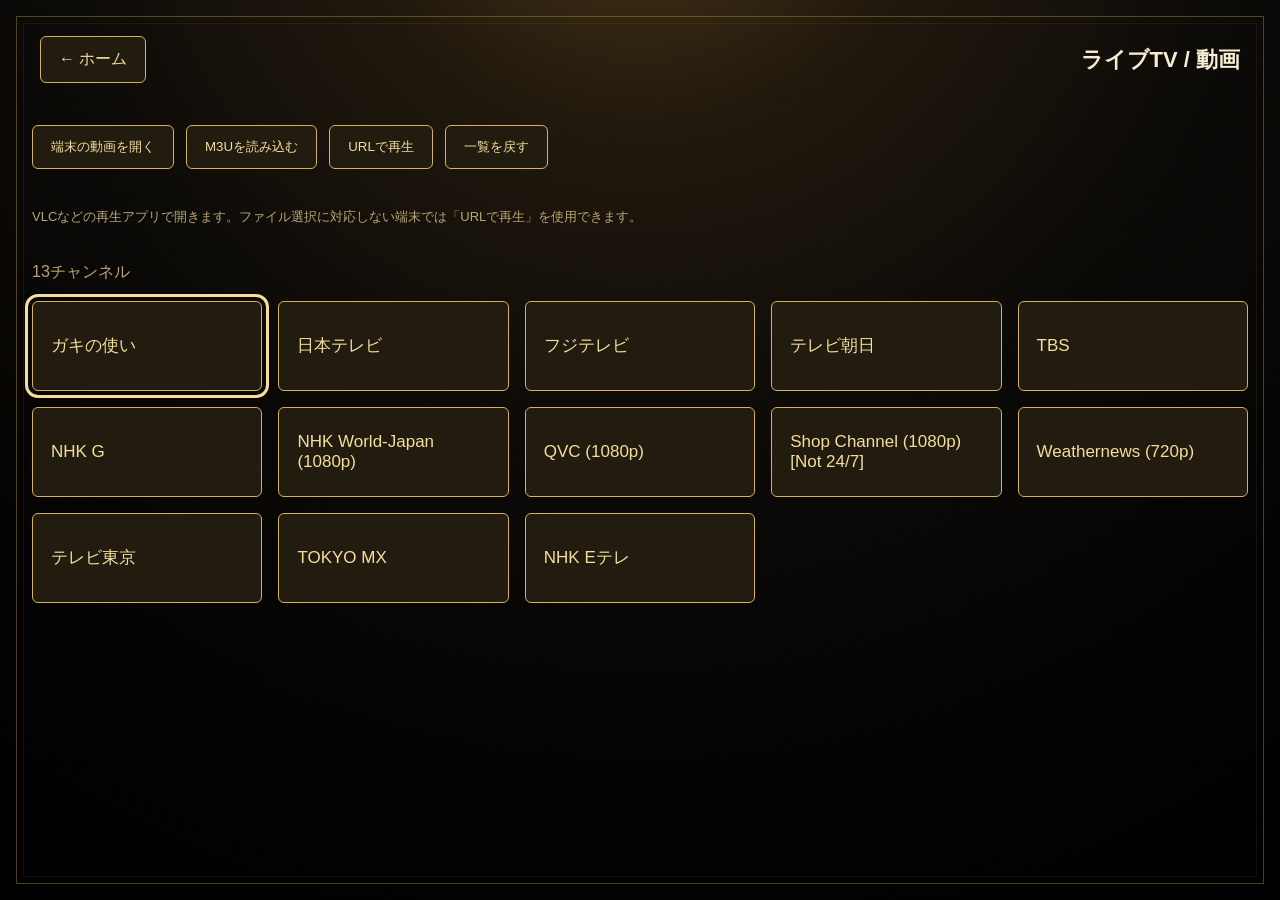
==== app/src/main/assets/library.html @ 35994e3a "Initial PRIVATE SUITE BRAVIA project" ====
<!doctype html><html lang="ja"><head><meta charset="utf-8"><meta name="viewport" content="width=device-width,initial-scale=1"><title>ライブTV / 動画</title><link rel="stylesheet" href="css/style.css"><link rel="stylesheet" href="css/android.css"><style>main{padding:20px 32px}.toolbar{display:flex;flex-wrap:wrap;gap:12px;margin-bottom:24px}button,.back{padding:12px 18px;color:#f3df9b;background:#211b10;border:1px solid #d6b15a;border-radius:6px;text-decoration:none}.channels{display:grid;grid-template-columns:repeat(auto-fit,minmax(190px,1fr));gap:16px}.channel{min-height:90px;text-align:left;font-size:17px}h1{font-size:22px}p{color:#b9a575;line-height:1.7}header{align-items:center}.note{font-size:13px}</style></head><body><header><a class="back" href="index.html">← ホーム</a><h1>ライブTV / 動画</h1></header><main><div class="toolbar"><button onclick="tvAction('pickVideo')">端末の動画を開く</button><button onclick="tvAction('pickPlaylist')">M3Uを読み込む</button><button onclick="tvAction('enterUrl')">URLで再生</button><button onclick="if(confirm('元のチャンネル一覧に戻しますか？'))tvAction('resetChannels')">一覧を戻す</button></div><p class="note">VLCなどの再生アプリで開きます。ファイル選択に対応しない端末では「URLで再生」を使用できます。</p><p id="count"></p><div id="channels" class="channels"></div></main><script src="data/library_data.js"></script><script>
(function(){
  var list=window.TV_CHANNELS||[];
  try { if(window.Android&&typeof Android.channels==='function') {var saved=Android.channels();if(saved){var parsed=JSON.parse(saved);if(Array.isArray(parsed))list=parsed;}} } catch(e){console.log(e);}
  var box=document.getElementById('channels');
  document.getElementById('count').textContent=list.length+'チャンネル';
  if(!list.length){document.getElementById('count').textContent='チャンネルが見つかりません。M3Uファイルを読み込んでください。';}
  list.forEach(function(c){var b=document.createElement('button');b.className='channel';b.textContent=c.name||'名称なし';b.onclick=function(){if(window.Android&&Android.playMedia){Android.playMedia(c.source);}else{alert('この画面での再生には専用Android APKが必要です。');}};box.appendChild(b);});
  window.tvAction=function(name){if(window.Android&&typeof Android[name]==='function'){Android[name]();}else{alert('この機能を使うにはPRIVATE SUITEのAndroid APKが必要です。');}};
  var buttons=Array.prototype.slice.call(document.querySelectorAll('a,button'));
  var firstChannel=box.querySelector('button');
  if(firstChannel){firstChannel.setAttribute('tabindex','0');setTimeout(function(){firstChannel.focus();},150);}
  document.addEventListener('keydown',function(e){var idx=buttons.indexOf(document.activeElement);if(e.key==='ArrowRight'||e.key==='ArrowDown'){e.preventDefault();buttons[Math.min(idx+1,buttons.length-1)].focus();}else if(e.key==='ArrowLeft'||e.key==='ArrowUp'){e.preventDefault();buttons[Math.max(idx-1,0)].focus();}else if(e.key==='Escape'||e.key==='Backspace'){window.location.href='index.html';}});
})();
</script><script src="js/android.js"></script></body></html>
---- app/src/main/assets/css/style.css ----
:root{
      --gold:#d6b15a;
      --gold2:#f3df9b;
      --gold-dark:#806322;
      --black:#050505;
      --panel:#11100e;
      --muted:#9e8956;
      --white:#f6edd2;
    }

    *{ box-sizing:border-box; }

    html,body{
      margin:0;
      width:100%;
      height:100%;
      overflow:hidden;
      background:#000;
    }

    body{
      font-family:"Yu Gothic UI","Meiryo",sans-serif;
      color:var(--white);
      background:
        radial-gradient(circle at 50% -20%, #443417 0%, #17120b 30%, #070707 58%, #000 100%);
    }

    body::before{
      content:"";
      position:fixed;
      inset:16px;
      border:1px solid rgba(214,177,90,.35);
      pointer-events:none;
      z-index:20;
    }

    body::after{
      content:"";
      position:fixed;
      inset:23px;
      border:1px solid rgba(214,177,90,.08);
      pointer-events:none;
      z-index:20;
    }

    .ambient{
      position:fixed;
      inset:0;
      pointer-events:none;
      background:
        radial-gradient(circle at 18% 25%, rgba(214,177,90,.07), transparent 28%),
        radial-gradient(circle at 80% 70%, rgba(214,177,90,.04), transparent 30%);
    }

    header{
      height:125px;
      padding:34px 62px 0;
      display:flex;
      justify-content:space-between;
      align-items:flex-start;
      position:relative;
      z-index:2;
    }

    .brand-wrap{
      display:flex;
      flex-direction:column;
      gap:4px;
    }

    .brand{
      font-family:Georgia,"Times New Roman",serif;
      font-size:32px;
      letter-spacing:8px;
      color:var(--gold2);
      text-shadow:0 0 18px rgba(214,177,90,.2);
    }

    .brand-sub{
      font-family:Georgia,"Times New Roman",serif;
      font-size:10px;
      letter-spacing:4px;
      color:#8c743d;
    }

    .top-right{
      display:flex;
      align-items:center;
      gap:22px;
    }

    #clock{
      min-width:90px;
      text-align:right;
      font-family:Georgia,"Times New Roman",serif;
      font-size:25px;
      letter-spacing:2px;
      color:var(--gold2);
    }

    #fullscreenBtn{
      border:1px solid rgba(214,177,90,.55);
      color:var(--gold2);
      background:linear-gradient(180deg,#19150d,#090807);
      padding:10px 18px;
      border-radius:3px;
      cursor:pointer;
      letter-spacing:2px;
    }

    #fullscreenBtn:hover,
    #fullscreenBtn:focus{
      outline:none;
      border-color:var(--gold2);
      box-shadow:0 0 14px rgba(214,177,90,.18);
    }

    main{
      height:calc(100vh - 125px);
      display:flex;
      flex-direction:column;
      position:relative;
      z-index:2;
    }

    .hero{
      text-align:center;
      padding:12px 30px 20px;
      min-height:190px;
    }

    .eyebrow{
      font-family:Georgia,"Times New Roman",serif;
      color:#8e773f;
      letter-spacing:7px;
      font-size:11px;
      margin-bottom:12px;
    }

    #serviceName{
      margin:0;
      font-family:Georgia,"Times New Roman",serif;
      font-size:48px;
      font-weight:400;
      letter-spacing:7px;
      color:var(--gold2);
      text-shadow:0 0 20px rgba(214,177,90,.16);
    }

    #serviceDesc{
      margin:12px 0 0;
      color:#b9a575;
      letter-spacing:3px;
      font-size:14px;
    }

    .ornament{
      width:420px;
      max-width:70vw;
      height:1px;
      margin:22px auto 0;
      background:linear-gradient(90deg,transparent,var(--gold-dark),var(--gold2),var(--gold-dark),transparent);
    }

    .rail-wrap{
      flex:1;
      display:flex;
      align-items:center;
      padding:0 55px;
    }

    .rail{
      width:100%;
      display:grid;
      grid-template-columns:repeat(5,minmax(140px,1fr));
      gap:18px;
    }

    .app-card{
      position:relative;
      min-height:205px;
      display:flex;
      flex-direction:column;
      align-items:center;
      justify-content:center;
      gap:12px;
      text-decoration:none;
      color:var(--gold2);
      border:1px solid #5d481d;
      border-radius:7px;
      background:
        linear-gradient(145deg,rgba(45,38,24,.83),rgba(11,10,9,.97));
      box-shadow:
        inset 0 0 25px rgba(255,220,140,.02),
        0 12px 28px rgba(0,0,0,.55);
      transition:.18s ease;
      overflow:hidden;
    }

    .app-card::before{
      content:"";
      position:absolute;
      top:0;
      left:22%;
      right:22%;
      height:1px;
      background:linear-gradient(90deg,transparent,var(--gold2),transparent);
    }

    .app-card::after{
      content:"";
      position:absolute;
      inset:7px;
      border:1px solid rgba(214,177,90,.05);
      pointer-events:none;
    }

    .app-card:hover,
    .app-card:focus,
    .app-card.active{
      outline:none;
      transform:translateY(-7px) scale(1.025);
      border-color:var(--gold2);
      background:
        linear-gradient(145deg,rgba(76,61,31,.95),rgba(15,13,10,.99));
      box-shadow:
        0 0 0 1px rgba(243,223,155,.18),
        0 0 24px rgba(214,177,90,.22),
        0 18px 42px rgba(0,0,0,.72);
    }

    .icon{
      font-size:39px;
      line-height:1;
      color:var(--gold);
      text-shadow:0 0 10px rgba(214,177,90,.15);
    }

    .logo{
      font-family:Georgia,"Times New Roman",serif;
      font-size:20px;
      letter-spacing:2px;
      color:var(--gold2);
      text-align:center;
    }

    .small-label{
      color:#8c7642;
      font-size:9px;
      letter-spacing:3px;
    }

    .local-badge{
      position:absolute;
      right:10px;
      bottom:9px;
      font-size:8px;
      letter-spacing:1px;
      border:1px solid rgba(214,177,90,.4);
      color:#bda367;
      padding:4px 6px;
      border-radius:2px;
    }

    .r18{
      border-color:#6c5424;
    }

    .r18 .icon{
      font-size:27px;
      border:1px solid #9e7c35;
      padding:8px 10px;
      border-radius:3px;
    }

    .hint{
      padding:22px 0 31px;
      text-align:center;
      color:#6f6039;
      font-size:11px;
      letter-spacing:3px;
    }

    @media (max-width:1100px){
      .rail{
        grid-template-columns:repeat(3,1fr);
      }
      .app-card{
        min-height:145px;
      }
      #serviceName{
        font-size:38px;
      }
    }

/* =========================================================
   LIBRARY PAGE
   Live TV / Local Video
   ========================================================= */

.library-page{
  min-height:100vh;
  height:auto;
  overflow-y:auto;
  overflow-x:hidden;
  background:
    radial-gradient(circle at 50% -15%, #443417 0%, #17120b 28%, #070707 58%, #000 100%);
}

.library-page .bg{
  position:fixed;
  inset:0;
  pointer-events:none;
  z-index:0;
  background:
    radial-gradient(circle at 15% 30%, rgba(214,177,90,.06), transparent 28%),
    radial-gradient(circle at 85% 65%, rgba(214,177,90,.04), transparent 30%);
}

.library-page header{
  position:relative;
  height:132px;
  padding:34px 62px 0;
  display:grid;
  grid-template-columns:1fr auto 1fr;
  align-items:start;
  z-index:2;
}

.library-page .back{
  justify-self:start;
  display:inline-flex;
  align-items:center;
  min-height:40px;
  padding:0 17px;
  text-decoration:none;
  color:#bda367;
  border:1px solid rgba(214,177,90,.35);
  border-radius:3px;
  background:linear-gradient(180deg,rgba(25,21,13,.88),rgba(9,8,7,.92));
  font-size:12px;
  letter-spacing:2px;
  transition:.18s ease;
}

.library-page .back:hover,
.library-page .back:focus{
  outline:none;
  color:var(--gold2);
  border-color:var(--gold2);
  box-shadow:0 0 16px rgba(214,177,90,.18);
  transform:translateY(-1px);
}

.library-page .title-wrap{
  justify-self:center;
  text-align:center;
}

.library-page .title-wrap .eyebrow{
  margin-bottom:7px;
}

.library-page .title-wrap h1{
  margin:0;
  font-family:Georgia,"Times New Roman",serif;
  font-size:31px;
  font-weight:400;
  letter-spacing:5px;
  color:var(--gold2);
  text-shadow:0 0 18px rgba(214,177,90,.16);
}

.library-page #clock{
  justify-self:end;
}

.library-page main{
  position:relative;
  z-index:2;
  display:block;
  height:auto;
  min-height:calc(100vh - 132px);
  width:min(1380px, calc(100% - 90px));
  margin:0 auto;
  padding:10px 0 58px;
}

/* Featured selection panel */

.library-page .featured{
  position:relative;
  overflow:hidden;
  min-height:235px;
  display:flex;
  align-items:center;
  padding:42px 48px;
  border:1px solid #5d481d;
  border-radius:8px;
  background:
    radial-gradient(circle at 82% 15%, rgba(214,177,90,.11), transparent 28%),
    linear-gradient(135deg,rgba(48,40,24,.9),rgba(11,10,9,.98) 62%);
  box-shadow:
    inset 0 0 35px rgba(255,220,140,.025),
    0 16px 40px rgba(0,0,0,.48);
}

.library-page .featured::before{
  content:"";
  position:absolute;
  left:48px;
  right:48px;
  top:0;
  height:1px;
  background:linear-gradient(90deg,transparent,var(--gold2),transparent);
}

.library-page .featured::after{
  content:"PRIVATE MEDIA";
  position:absolute;
  right:42px;
  bottom:25px;
  font-family:Georgia,"Times New Roman",serif;
  font-size:12px;
  letter-spacing:7px;
  color:rgba(214,177,90,.13);
}

.library-page .featured-copy{
  position:relative;
  z-index:1;
  max-width:820px;
}

.library-page .label{
  display:inline-block;
  margin-bottom:13px;
  color:#9e854b;
  font-size:10px;
  letter-spacing:4px;
}

.library-page #selectedTitle{
  margin:0;
  font-family:Georgia,"Times New Roman",serif;
  font-size:38px;
  font-weight:400;
  letter-spacing:3px;
  color:var(--gold2);
}

.library-page #selectedMeta{
  margin:12px 0 25px;
  color:#a99565;
  font-size:13px;
  letter-spacing:2px;
}

.library-page .play-selected{
  display:inline-flex;
  align-items:center;
  min-height:43px;
  padding:0 21px;
  text-decoration:none;
  color:#171109;
  background:linear-gradient(135deg,var(--gold2),var(--gold));
  border:1px solid #f1d98a;
  border-radius:3px;
  font-weight:700;
  font-size:12px;
  letter-spacing:2px;
  box-shadow:0 5px 18px rgba(0,0,0,.28);
  transition:.18s ease;
}

.library-page .play-selected:hover,
.library-page .play-selected:focus{
  outline:none;
  transform:translateY(-2px);
  box-shadow:
    0 0 20px rgba(214,177,90,.25),
    0 8px 22px rgba(0,0,0,.38);
}

.library-page .play-selected.disabled{
  pointer-events:none;
  opacity:.34;
  filter:saturate(.45);
}

/* Status */

.library-page .status-panel{
  margin:15px 0 28px;
  padding:12px 17px;
  border-left:2px solid #7b6129;
  background:rgba(20,17,12,.55);
  color:#88764b;
  font-size:11px;
  letter-spacing:1.5px;
}

/* Library sections */

.library-page .library-section{
  margin-top:24px;
  padding:28px 30px 31px;
  border:1px solid rgba(128,99,34,.62);
  border-radius:7px;
  background:linear-gradient(145deg,rgba(24,21,15,.84),rgba(8,8,7,.94));
  box-shadow:0 13px 32px rgba(0,0,0,.32);
}

.library-page .library-section.second{
  margin-top:24px;
}

.library-page .section-head{
  display:flex;
  align-items:center;
  justify-content:space-between;
  gap:20px;
  margin-bottom:21px;
  padding-bottom:14px;
  border-bottom:1px solid rgba(214,177,90,.18);
}

.library-page .section-head h3{
  margin:0;
  font-family:Georgia,"Times New Roman",serif;
  color:var(--gold2);
  font-size:22px;
  font-weight:400;
  letter-spacing:4px;
}

.library-page .refresh-link{
  text-decoration:none;
  color:#9d8753;
  font-size:11px;
  letter-spacing:2px;
  transition:.18s ease;
}

.library-page .refresh-link:hover,
.library-page .refresh-link:focus{
  outline:none;
  color:var(--gold2);
  text-shadow:0 0 12px rgba(214,177,90,.22);
}

/* Dynamic group headings generated by library.js */

.library-page #channelGroups > * + *{
  margin-top:24px;
}

.library-page #channelGroups h4,
.library-page .group-title,
.library-page .channel-group-title{
  margin:8px 0 12px;
  color:#a89055;
  font-family:Georgia,"Times New Roman",serif;
  font-size:13px;
  font-weight:400;
  letter-spacing:3px;
}

/* Catch common grids/classes created dynamically. */

.library-page .channel-grid,
.library-page .video-grid,
.library-page #channelGroups > div > div{
  display:grid;
  grid-template-columns:repeat(auto-fill,minmax(190px,1fr));
  gap:14px;
}

.library-page .video-grid{
  grid-template-columns:repeat(auto-fill,minmax(220px,1fr));
}

/* Channel/video cards.
   Selectors cover anchors, buttons, tabindex items, and common card classes. */

.library-page #channelGroups a,
.library-page #channelGroups button,
.library-page #channelGroups [tabindex],
.library-page #videoGrid a,
.library-page #videoGrid button,
.library-page #videoGrid [tabindex],
.library-page .channel-card,
.library-page .video-card{
  position:relative;
  min-height:94px;
  display:flex;
  flex-direction:column;
  justify-content:center;
  padding:15px 17px;
  color:#d8c58f;
  text-decoration:none;
  font:inherit;
  text-align:left;
  border:1px solid #493817;
  border-radius:5px;
  background:linear-gradient(145deg,rgba(41,34,21,.76),rgba(10,9,8,.96));
  box-shadow:0 8px 20px rgba(0,0,0,.28);
  cursor:pointer;
  transition:.16s ease;
}

.library-page #channelGroups a::before,
.library-page #channelGroups button::before,
.library-page #channelGroups [tabindex]::before,
.library-page #videoGrid a::before,
.library-page #videoGrid button::before,
.library-page #videoGrid [tabindex]::before,
.library-page .channel-card::before,
.library-page .video-card::before{
  content:"";
  position:absolute;
  top:0;
  left:18%;
  right:18%;
  height:1px;
  background:linear-gradient(90deg,transparent,rgba(243,223,155,.6),transparent);
}

.library-page #channelGroups a:hover,
.library-page #channelGroups a:focus,
.library-page #channelGroups button:hover,
.library-page #channelGroups button:focus,
.library-page #channelGroups [tabindex]:hover,
.library-page #channelGroups [tabindex]:focus,
.library-page #channelGroups .active,
.library-page #channelGroups .selected,
.library-page #videoGrid a:hover,
.library-page #videoGrid a:focus,
.library-page #videoGrid button:hover,
.library-page #videoGrid button:focus,
.library-page #videoGrid [tabindex]:hover,
.library-page #videoGrid [tabindex]:focus,
.library-page #videoGrid .active,
.library-page #videoGrid .selected,
.library-page .channel-card.active,
.library-page .channel-card.selected,
.library-page .video-card.active,
.library-page .video-card.selected{
  outline:none;
  color:var(--gold2);
  border-color:var(--gold2);
  background:linear-gradient(145deg,rgba(72,58,30,.94),rgba(15,13,10,.99));
  transform:translateY(-3px);
  box-shadow:
    0 0 0 1px rgba(243,223,155,.12),
    0 0 19px rgba(214,177,90,.16),
    0 12px 26px rgba(0,0,0,.4);
}

/* Common text inside generated cards */
.library-page .channel-name,
.library-page .video-title,
.library-page .card-title{
  color:inherit;
  font-size:14px;
  letter-spacing:1px;
}

.library-page .channel-meta,
.library-page .video-meta,
.library-page .card-meta,
.library-page .meta{
  margin-top:6px;
  color:#756641;
  font-size:10px;
  letter-spacing:1px;
}

/* Empty message */

.library-page .empty-state{
  padding:28px 15px;
  text-align:center;
  color:#665a3a;
  border:1px dashed rgba(128,99,34,.38);
  border-radius:5px;
  font-size:12px;
  letter-spacing:2px;
}

/* Scrollbar */
.library-page::-webkit-scrollbar{
  width:10px;
}
.library-page::-webkit-scrollbar-track{
  background:#050505;
}
.library-page::-webkit-scrollbar-thumb{
  background:#4b3a19;
  border:2px solid #050505;
  border-radius:8px;
}
.library-page::-webkit-scrollbar-thumb:hover{
  background:#806322;
}

@media (max-width:900px){
  .library-page header{
    padding:30px 38px 0;
  }

  .library-page .title-wrap h1{
    font-size:24px;
    letter-spacing:3px;
  }

  .library-page main{
    width:calc(100% - 56px);
  }

  .library-page .featured{
    padding:34px 32px;
  }

  .library-page #selectedTitle{
    font-size:30px;
  }
}


/* =========================================================
   LIBRARY PAGE FIX v64
   - constrain channel logos/thumbnails
   - restore mouse-wheel / scrollbar scrolling
   ========================================================= */

/* The home page intentionally uses overflow:hidden.
   The library is a long page, so let the document itself scroll. */
html.library-page-html{
  height:auto;
  min-height:100%;
  overflow-x:hidden;
  overflow-y:auto;
  background:#000;
}

html.library-page-html body.library-page{
  width:100%;
  height:auto;
  min-height:100vh;
  overflow:visible;
}

/* Prevent the general full-screen rule from clipping library contents. */
body.library-page{
  overflow:visible !important;
}

body.library-page main{
  overflow:visible;
}

/* Channel cards should stay a normal TV-guide size. */
.library-page #channelGroups a,
.library-page #channelGroups button,
.library-page #channelGroups [tabindex],
.library-page .channel-card{
  min-height:190px;
  max-height:230px;
  overflow:hidden;
  justify-content:flex-start;
}

/* Constrain all images inserted dynamically by library.js.
   This is the main fix for giant station logos. */
.library-page #channelGroups img,
.library-page .channel-card img{
  display:block;
  width:100%;
  height:118px;
  max-width:100%;
  max-height:118px;
  flex:0 0 118px;
  object-fit:contain;
  object-position:center;
  margin:0 0 12px;
  padding:8px;
  background:#050505;
  border-radius:3px;
}

/* If a logo is wrapped in a thumbnail/logo container, constrain that too. */
.library-page #channelGroups .thumb,
.library-page #channelGroups .thumbnail,
.library-page #channelGroups .logo,
.library-page #channelGroups .channel-logo,
.library-page #channelGroups .channel-icon{
  width:100%;
  height:118px;
  max-height:118px;
  overflow:hidden;
  display:flex;
  align-items:center;
  justify-content:center;
  flex:0 0 118px;
  margin-bottom:12px;
}

.library-page #channelGroups .thumb img,
.library-page #channelGroups .thumbnail img,
.library-page #channelGroups .logo img,
.library-page #channelGroups .channel-logo img,
.library-page #channelGroups .channel-icon img{
  width:100%;
  height:100%;
  max-height:100%;
  margin:0;
  padding:8px;
  object-fit:contain;
}

/* Local videos can use a wider 16:9-ish thumbnail. */
.library-page #videoGrid a,
.library-page #videoGrid button,
.library-page #videoGrid [tabindex],
.library-page .video-card{
  min-height:205px;
  max-height:none;
  overflow:hidden;
  justify-content:flex-start;
}

.library-page #videoGrid img,
.library-page .video-card img{
  display:block;
  width:100%;
  height:130px;
  max-width:100%;
  max-height:130px;
  object-fit:cover;
  object-position:center;
  margin:0 0 12px;
  border-radius:3px;
  background:#050505;
}

/* Keep text visible below logos even if source markup has odd image sizes. */
.library-page #channelGroups img + *,
.library-page #videoGrid img + *{
  position:relative;
  z-index:2;
}

/* A slightly tighter channel grid looks more like a hotel VOD/TV menu. */
.library-page .channel-grid,
.library-page #channelGroups > div > div{
  grid-template-columns:repeat(auto-fill,minmax(185px,1fr));
  align-items:start;
}

/* Visible scrollbar on Chrome */
html.library-page-html::-webkit-scrollbar{
  width:11px;
}

html.library-page-html::-webkit-scrollbar-track{
  background:#050505;
}

html.library-page-html::-webkit-scrollbar-thumb{
  background:#4b3a19;
  border:2px solid #050505;
  border-radius:8px;
}

html.library-page-html::-webkit-scrollbar-thumb:hover{
  background:#806322;
}


/* =========================================================
   DEPTH / 3D ENHANCEMENT v65
   黒×ゴールドの雰囲気を保ったまま、控えめに立体感を追加
   ========================================================= */

/* 背景に奥行き */
body:not(.library-page){
  background:
    radial-gradient(circle at 50% -18%, #4d3a18 0%, #20180d 24%, #0d0b08 48%, #030303 76%, #000 100%);
}

body:not(.library-page) .ambient{
  background:
    radial-gradient(ellipse at 50% 8%, rgba(255,220,135,.09), transparent 34%),
    radial-gradient(circle at 16% 28%, rgba(214,177,90,.055), transparent 27%),
    radial-gradient(circle at 84% 72%, rgba(214,177,90,.035), transparent 30%);
}

/* タイトルもわずかに浮かせる */
.brand{
  text-shadow:
    0 1px 0 rgba(255,255,255,.18),
    0 3px 4px rgba(0,0,0,.75),
    0 0 20px rgba(214,177,90,.18);
}

#serviceName{
  text-shadow:
    0 1px 0 rgba(255,255,255,.14),
    0 3px 4px rgba(0,0,0,.8),
    0 0 22px rgba(214,177,90,.17);
}

/* 全画面ボタンを金属ボタン風に */
#fullscreenBtn{
  position:relative;
  border-top-color:rgba(243,223,155,.72);
  border-left-color:rgba(214,177,90,.58);
  border-right-color:rgba(96,70,20,.72);
  border-bottom-color:rgba(76,54,15,.88);
  background:
    linear-gradient(180deg,
      rgba(48,40,22,.98) 0%,
      rgba(25,21,13,.98) 48%,
      rgba(10,9,7,.99) 100%);
  box-shadow:
    inset 0 1px 0 rgba(255,235,175,.10),
    inset 0 -2px 0 rgba(0,0,0,.48),
    0 5px 10px rgba(0,0,0,.50);
  transform:translateY(0);
  transition:
    transform .13s ease,
    box-shadow .13s ease,
    border-color .13s ease;
}

#fullscreenBtn:hover,
#fullscreenBtn:focus{
  transform:translateY(-2px);
  box-shadow:
    inset 0 1px 0 rgba(255,235,175,.14),
    inset 0 -2px 0 rgba(0,0,0,.52),
    0 0 14px rgba(214,177,90,.15),
    0 8px 16px rgba(0,0,0,.58);
}

#fullscreenBtn:active{
  transform:translateY(1px);
  box-shadow:
    inset 0 2px 7px rgba(0,0,0,.70),
    0 2px 4px rgba(0,0,0,.45);
}

/* ホーム画面のカード：
   上辺＝光、下辺＝影で面取りされた厚みを表現 */
.app-card{
  border-top-color:rgba(202,165,79,.68);
  border-left-color:rgba(139,105,42,.58);
  border-right-color:rgba(65,48,18,.92);
  border-bottom-color:rgba(47,34,12,.98);

  background:
    radial-gradient(circle at 48% 0%, rgba(255,228,159,.055), transparent 36%),
    linear-gradient(155deg,
      rgba(58,48,27,.93) 0%,
      rgba(29,25,17,.96) 38%,
      rgba(12,11,9,.99) 72%,
      rgba(6,6,5,1) 100%);

  box-shadow:
    inset 1px 1px 0 rgba(255,232,169,.055),
    inset -1px -1px 0 rgba(0,0,0,.80),
    inset 0 -7px 13px rgba(0,0,0,.25),
    0 3px 0 rgba(42,30,10,.85),
    0 11px 18px rgba(0,0,0,.48),
    0 22px 38px rgba(0,0,0,.23);

  transform:
    perspective(900px)
    translateZ(0)
    translateY(0);

  transition:
    transform .18s cubic-bezier(.2,.75,.25,1),
    box-shadow .18s ease,
    border-color .18s ease,
    background .18s ease;
}

/* カード上部のハイライト */
.app-card::before{
  top:1px;
  left:12%;
  right:12%;
  height:2px;
  opacity:.72;
  background:
    linear-gradient(90deg,
      transparent,
      rgba(243,223,155,.34) 20%,
      rgba(255,238,188,.86) 50%,
      rgba(243,223,155,.34) 80%,
      transparent);
}

/* 内側の縁取りも軽く立体化 */
.app-card::after{
  inset:6px;
  border-top-color:rgba(255,232,169,.075);
  border-left-color:rgba(255,232,169,.035);
  border-right-color:rgba(0,0,0,.36);
  border-bottom-color:rgba(0,0,0,.48);
}

/* 選択中は「浮き上がる」 */
.app-card:hover,
.app-card:focus,
.app-card.active{
  transform:
    perspective(900px)
    translateY(-10px)
    scale(1.035);

  border-top-color:#f6e3a8;
  border-left-color:#d6b15a;
  border-right-color:#8d6b25;
  border-bottom-color:#6d511b;

  background:
    radial-gradient(circle at 50% -4%, rgba(255,226,150,.12), transparent 38%),
    linear-gradient(155deg,
      rgba(91,72,34,.98) 0%,
      rgba(51,41,24,.98) 38%,
      rgba(18,15,11,.99) 76%,
      rgba(8,7,6,1) 100%);

  box-shadow:
    inset 1px 1px 0 rgba(255,239,193,.14),
    inset -1px -1px 0 rgba(0,0,0,.82),
    inset 0 -8px 13px rgba(0,0,0,.25),
    0 4px 0 rgba(78,57,17,.78),
    0 0 0 1px rgba(243,223,155,.15),
    0 0 24px rgba(214,177,90,.20),
    0 17px 22px rgba(0,0,0,.62),
    0 34px 52px rgba(0,0,0,.34);
}

/* 押した時だけ一段沈む */
.app-card:active{
  transform:
    perspective(900px)
    translateY(-3px)
    scale(1.015);

  box-shadow:
    inset 0 3px 9px rgba(0,0,0,.68),
    inset 0 -1px 0 rgba(255,232,169,.08),
    0 4px 9px rgba(0,0,0,.50);
}

.app-card .icon{
  text-shadow:
    0 1px 0 rgba(255,255,255,.16),
    0 3px 4px rgba(0,0,0,.78),
    0 0 12px rgba(214,177,90,.13);
}

.app-card .logo{
  text-shadow:
    0 1px 0 rgba(255,255,255,.10),
    0 2px 3px rgba(0,0,0,.80);
}

.local-badge{
  background:
    linear-gradient(180deg,rgba(51,42,24,.80),rgba(12,11,9,.92));
  box-shadow:
    inset 0 1px 0 rgba(255,231,166,.08),
    0 2px 4px rgba(0,0,0,.55);
}

/* =========================================================
   LIBRARY PAGE - 同じ立体感
   ========================================================= */

.library-page .featured{
  border-top-color:rgba(202,165,79,.72);
  border-left-color:rgba(139,105,42,.58);
  border-right-color:rgba(59,43,15,.94);
  border-bottom-color:rgba(42,30,10,.98);

  background:
    radial-gradient(circle at 82% 15%, rgba(214,177,90,.13), transparent 28%),
    linear-gradient(145deg,
      rgba(61,49,28,.94),
      rgba(22,18,13,.98) 48%,
      rgba(8,8,7,.995) 100%);

  box-shadow:
    inset 1px 1px 0 rgba(255,234,178,.07),
    inset -1px -1px 0 rgba(0,0,0,.75),
    inset 0 -10px 18px rgba(0,0,0,.18),
    0 4px 0 rgba(54,38,12,.70),
    0 16px 30px rgba(0,0,0,.48),
    0 32px 60px rgba(0,0,0,.18);
}

.library-page .library-section{
  border-top-color:rgba(151,118,48,.70);
  border-left-color:rgba(113,84,31,.55);
  border-right-color:rgba(54,39,13,.88);
  border-bottom-color:rgba(43,30,10,.94);

  background:
    linear-gradient(150deg,
      rgba(34,29,19,.92),
      rgba(14,13,10,.96) 58%,
      rgba(7,7,6,.98));

  box-shadow:
    inset 1px 1px 0 rgba(255,232,169,.035),
    inset -1px -1px 0 rgba(0,0,0,.58),
    0 3px 0 rgba(47,34,11,.62),
    0 14px 30px rgba(0,0,0,.36);
}

/* ライブラリのチャンネルカード */
.library-page #channelGroups a,
.library-page #channelGroups button,
.library-page #channelGroups [tabindex],
.library-page #videoGrid a,
.library-page #videoGrid button,
.library-page #videoGrid [tabindex],
.library-page .channel-card,
.library-page .video-card{
  border-top-color:rgba(167,131,53,.62);
  border-left-color:rgba(105,78,28,.52);
  border-right-color:rgba(52,37,12,.90);
  border-bottom-color:rgba(40,28,9,.96);

  background:
    linear-gradient(150deg,
      rgba(49,40,23,.88),
      rgba(19,17,12,.96) 54%,
      rgba(8,8,7,.99));

  box-shadow:
    inset 1px 1px 0 rgba(255,232,169,.045),
    inset -1px -1px 0 rgba(0,0,0,.66),
    0 3px 0 rgba(43,31,10,.60),
    0 8px 15px rgba(0,0,0,.31);

  transition:
    transform .16s cubic-bezier(.2,.75,.25,1),
    box-shadow .16s ease,
    border-color .16s ease,
    background .16s ease;
}

.library-page #channelGroups a:hover,
.library-page #channelGroups a:focus,
.library-page #channelGroups button:hover,
.library-page #channelGroups button:focus,
.library-page #channelGroups [tabindex]:hover,
.library-page #channelGroups [tabindex]:focus,
.library-page #channelGroups .active,
.library-page #channelGroups .selected,
.library-page #videoGrid a:hover,
.library-page #videoGrid a:focus,
.library-page #videoGrid button:hover,
.library-page #videoGrid button:focus,
.library-page #videoGrid [tabindex]:hover,
.library-page #videoGrid [tabindex]:focus,
.library-page #videoGrid .active,
.library-page #videoGrid .selected,
.library-page .channel-card.active,
.library-page .channel-card.selected,
.library-page .video-card.active,
.library-page .video-card.selected{
  transform:translateY(-5px) scale(1.015);

  box-shadow:
    inset 1px 1px 0 rgba(255,239,193,.10),
    inset -1px -1px 0 rgba(0,0,0,.72),
    0 3px 0 rgba(76,55,16,.70),
    0 0 16px rgba(214,177,90,.13),
    0 13px 23px rgba(0,0,0,.48);
}

/* 戻る・再生ボタンも少し厚みを出す */
.library-page .back,
.library-page .play-selected{
  box-shadow:
    inset 0 1px 0 rgba(255,238,188,.12),
    inset 0 -2px 0 rgba(0,0,0,.34),
    0 4px 8px rgba(0,0,0,.40);
}

.library-page .back:active,
.library-page .play-selected:active{
  transform:translateY(1px);
  box-shadow:
    inset 0 2px 6px rgba(0,0,0,.58),
    0 1px 3px rgba(0,0,0,.36);
}


/* Smartphone Remote QR */
.remote-qr-panel{
  position:fixed;right:42px;bottom:34px;z-index:50;width:154px;padding:12px 12px 10px;text-align:center;
  border:1px solid rgba(214,177,90,.48);border-top-color:rgba(243,223,155,.72);border-left-color:rgba(214,177,90,.58);
  border-right-color:rgba(77,57,19,.86);border-bottom-color:rgba(56,40,12,.96);border-radius:8px;
  background:radial-gradient(circle at 50% 0%,rgba(255,230,165,.07),transparent 38%),linear-gradient(145deg,rgba(43,36,22,.96),rgba(10,9,7,.985));
  box-shadow:inset 1px 1px 0 rgba(255,235,180,.06),inset -1px -1px 0 rgba(0,0,0,.72),0 4px 0 rgba(48,34,11,.7),0 13px 28px rgba(0,0,0,.48);
  backdrop-filter:blur(4px)
}
.remote-qr-label{margin-bottom:8px;font-family:Georgia,"Times New Roman",serif;color:#d6b15a;font-size:9px;letter-spacing:2.4px}
.remote-qr-box{width:116px;height:116px;margin:0 auto;padding:7px;border-radius:5px;background:#fff;box-shadow:inset 0 0 0 1px rgba(0,0,0,.12),0 4px 12px rgba(0,0,0,.4)}
.remote-qr-box img{display:block;width:100%;height:100%;object-fit:contain}
.remote-qr-note{margin-top:8px;color:#7f6c3d;font-size:8px;line-height:1.45;letter-spacing:.4px}
@media(max-width:1050px){.remote-qr-panel{right:26px;bottom:24px;transform:scale(.88);transform-origin:right bottom}}
---- app/src/main/assets/css/android.css ----
html,body{min-height:100%;height:auto;overflow:auto}body{min-height:100vh}header{height:auto;min-height:100px;padding:30px 40px 16px;gap:16px}main{height:auto;min-height:calc(100vh - 120px)}.rail-wrap{padding:20px 40px}.rail{grid-template-columns:repeat(5,minmax(0,1fr))}.app-card{min-height:160px}.weather-panel{position:relative;top:auto!important;left:auto!important;transform:none!important;margin:0 40px;width:210px}.hero{min-height:130px;padding:8px 24px}.hotel-vod-panel{display:none!important}.remote-qr-panel{display:none!important}.hint{padding:20px;line-height:1.8}#fullscreenBtn{display:none}.app-card:focus,button:focus,a:focus{outline:3px solid #f3df9b!important;outline-offset:4px}.top-right{gap:14px}button{min-height:44px}body::before,body::after{z-index:0}.brand{font-size:25px;letter-spacing:4px}
@media(max-width:650px){header{padding:24px 24px 12px;flex-wrap:wrap}.brand{font-size:23px}.brand-sub{font-size:8px;letter-spacing:2px}.top-right{width:100%;justify-content:space-between}.weather-panel{margin:8px 24px;width:calc(100% - 48px)}.weather-details{grid-template-columns:repeat(4,1fr)}.weather-updated{grid-column:1/-1}.rail-wrap{padding:18px 24px}.rail{grid-template-columns:repeat(2,minmax(0,1fr));gap:14px}.app-card{min-height:145px}.hero{padding:20px 24px 8px}#serviceName{font-size:28px}.eyebrow{letter-spacing:3px;font-size:9px}#serviceDesc{font-size:12px;letter-spacing:1px}.logo{font-size:17px}.small-label{letter-spacing:1px}.hint{font-size:10px;letter-spacing:1px}}
@media(min-width:651px) and (max-height:650px){header{min-height:75px;padding-top:22px}.weather-panel{display:none}.hero{min-height:95px;padding:4px 20px}#serviceName{font-size:30px}.ornament{margin:12px auto}.app-card{min-height:140px}.hint{padding:12px}.rail-wrap{padding-top:14px;padding-bottom:14px}}

html[data-launcher-theme="hotel"] main{height:auto}html[data-launcher-theme="hotel"] .hero{padding:12px 24px;min-height:130px}html[data-launcher-theme="hotel"] .rail-wrap{padding:20px 40px}html[data-launcher-theme="hotel"] .rail{grid-template-columns:repeat(5,minmax(0,1fr))}html[data-launcher-theme="hotel"] header{height:auto;padding:30px 40px 16px}html[data-launcher-theme="hotel"] .hotel-vod-panel{display:none}@media(max-width:650px){html[data-launcher-theme="hotel"] .rail{grid-template-columns:repeat(2,minmax(0,1fr))}html[data-launcher-theme="hotel"] .rail-wrap{padding:18px 24px}html[data-launcher-theme="hotel"] header{padding:24px 24px 12px}}
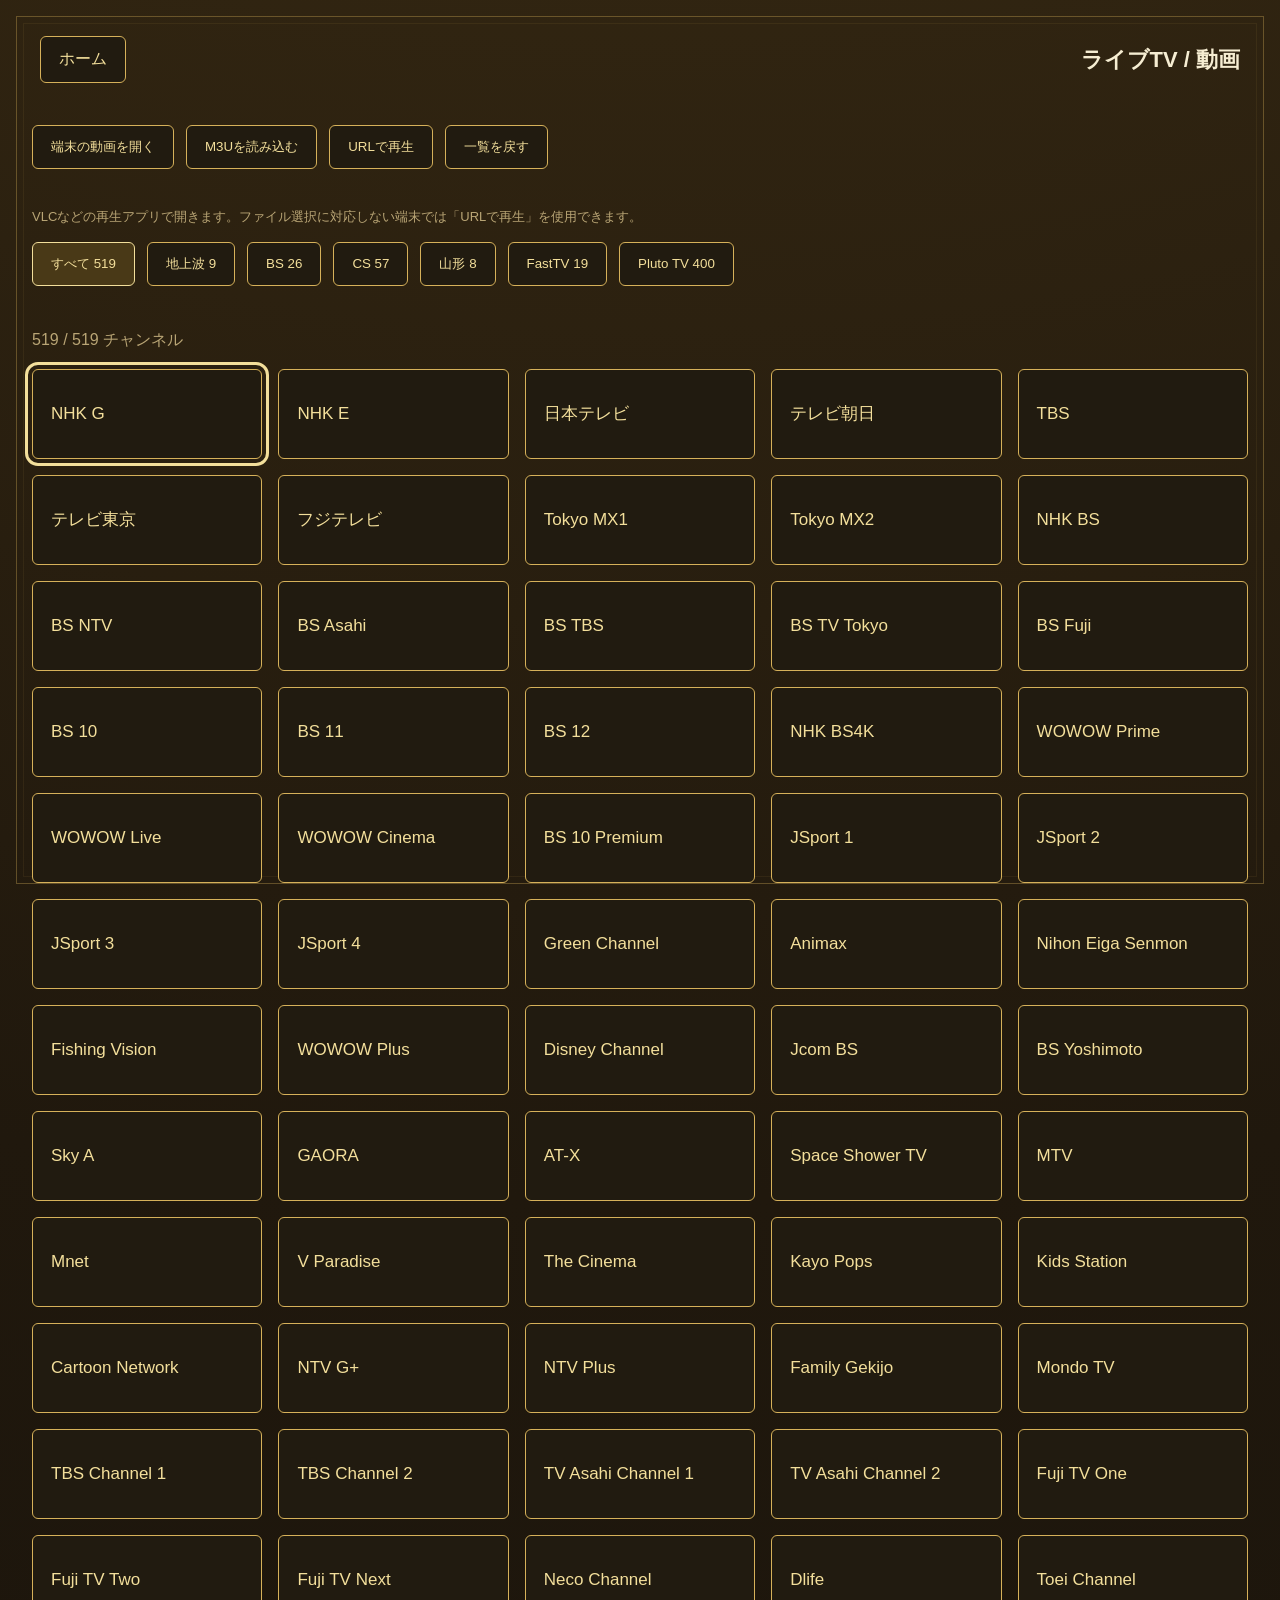
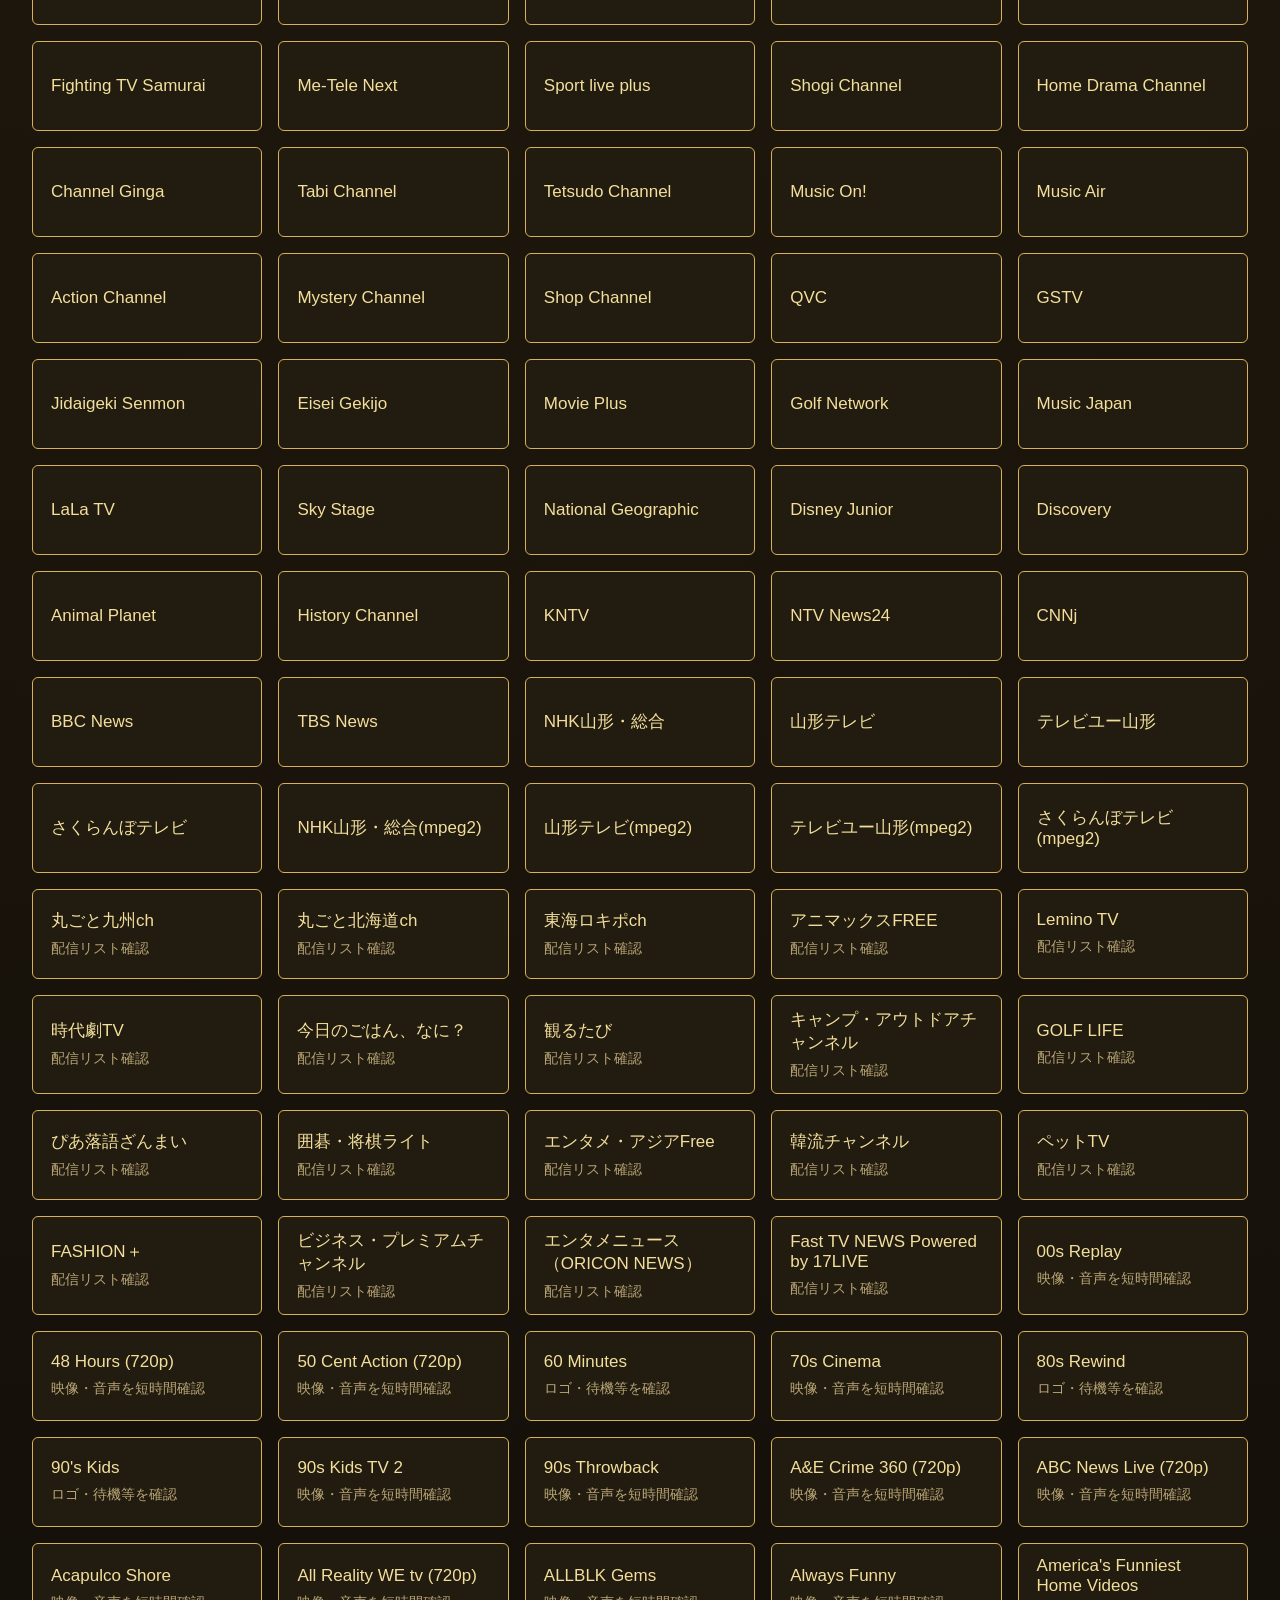
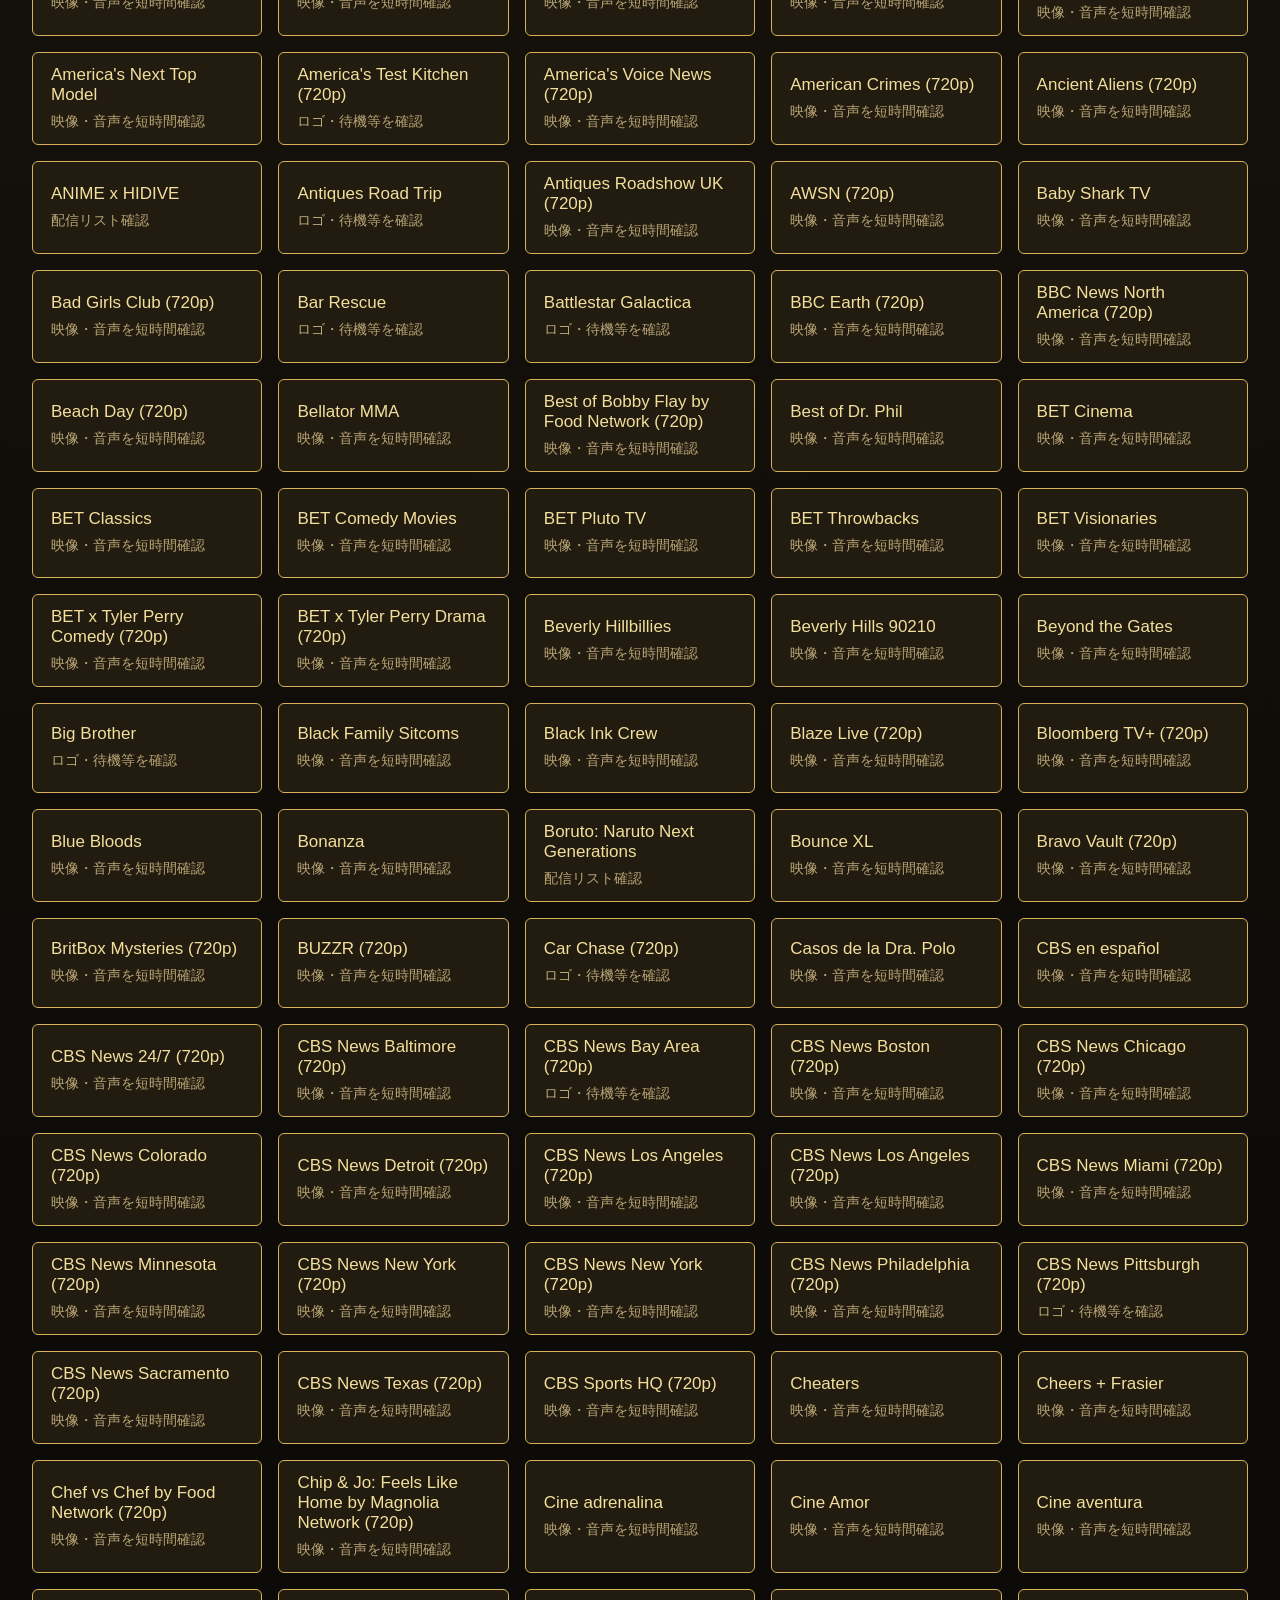
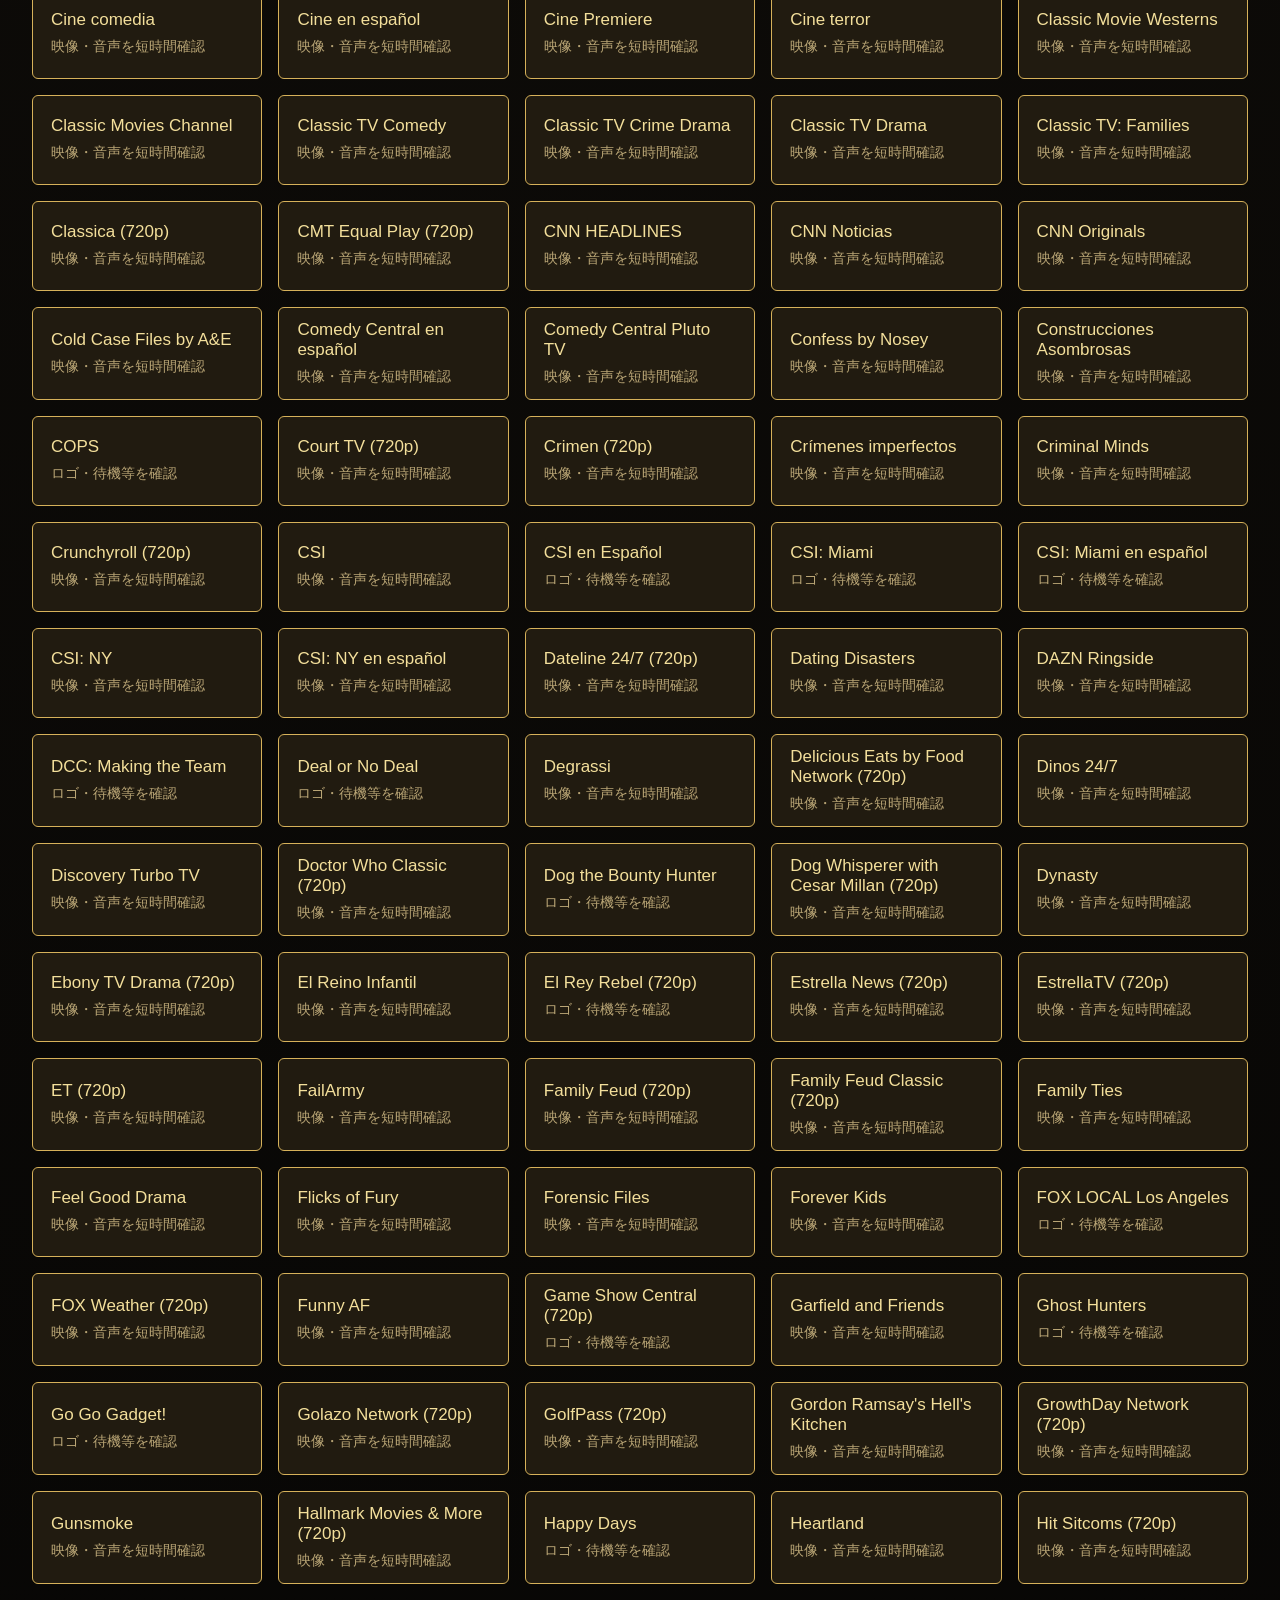
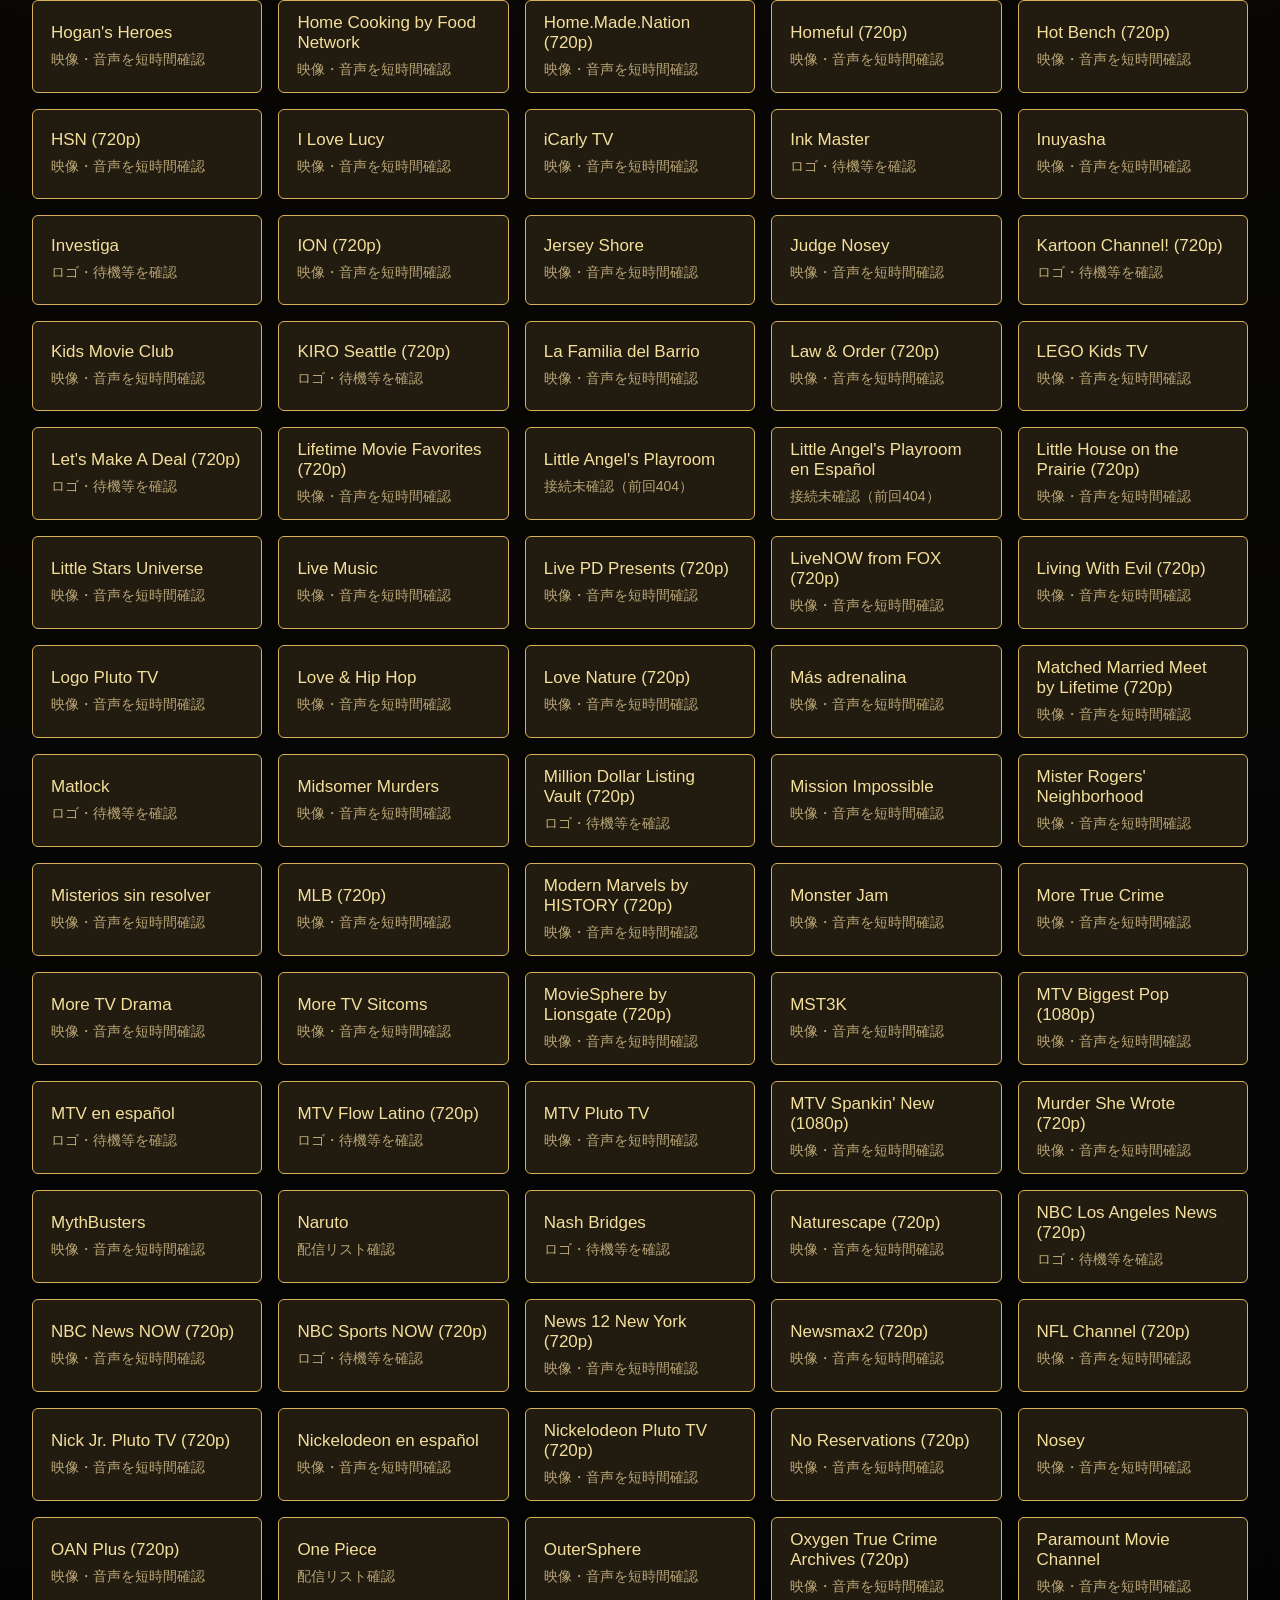
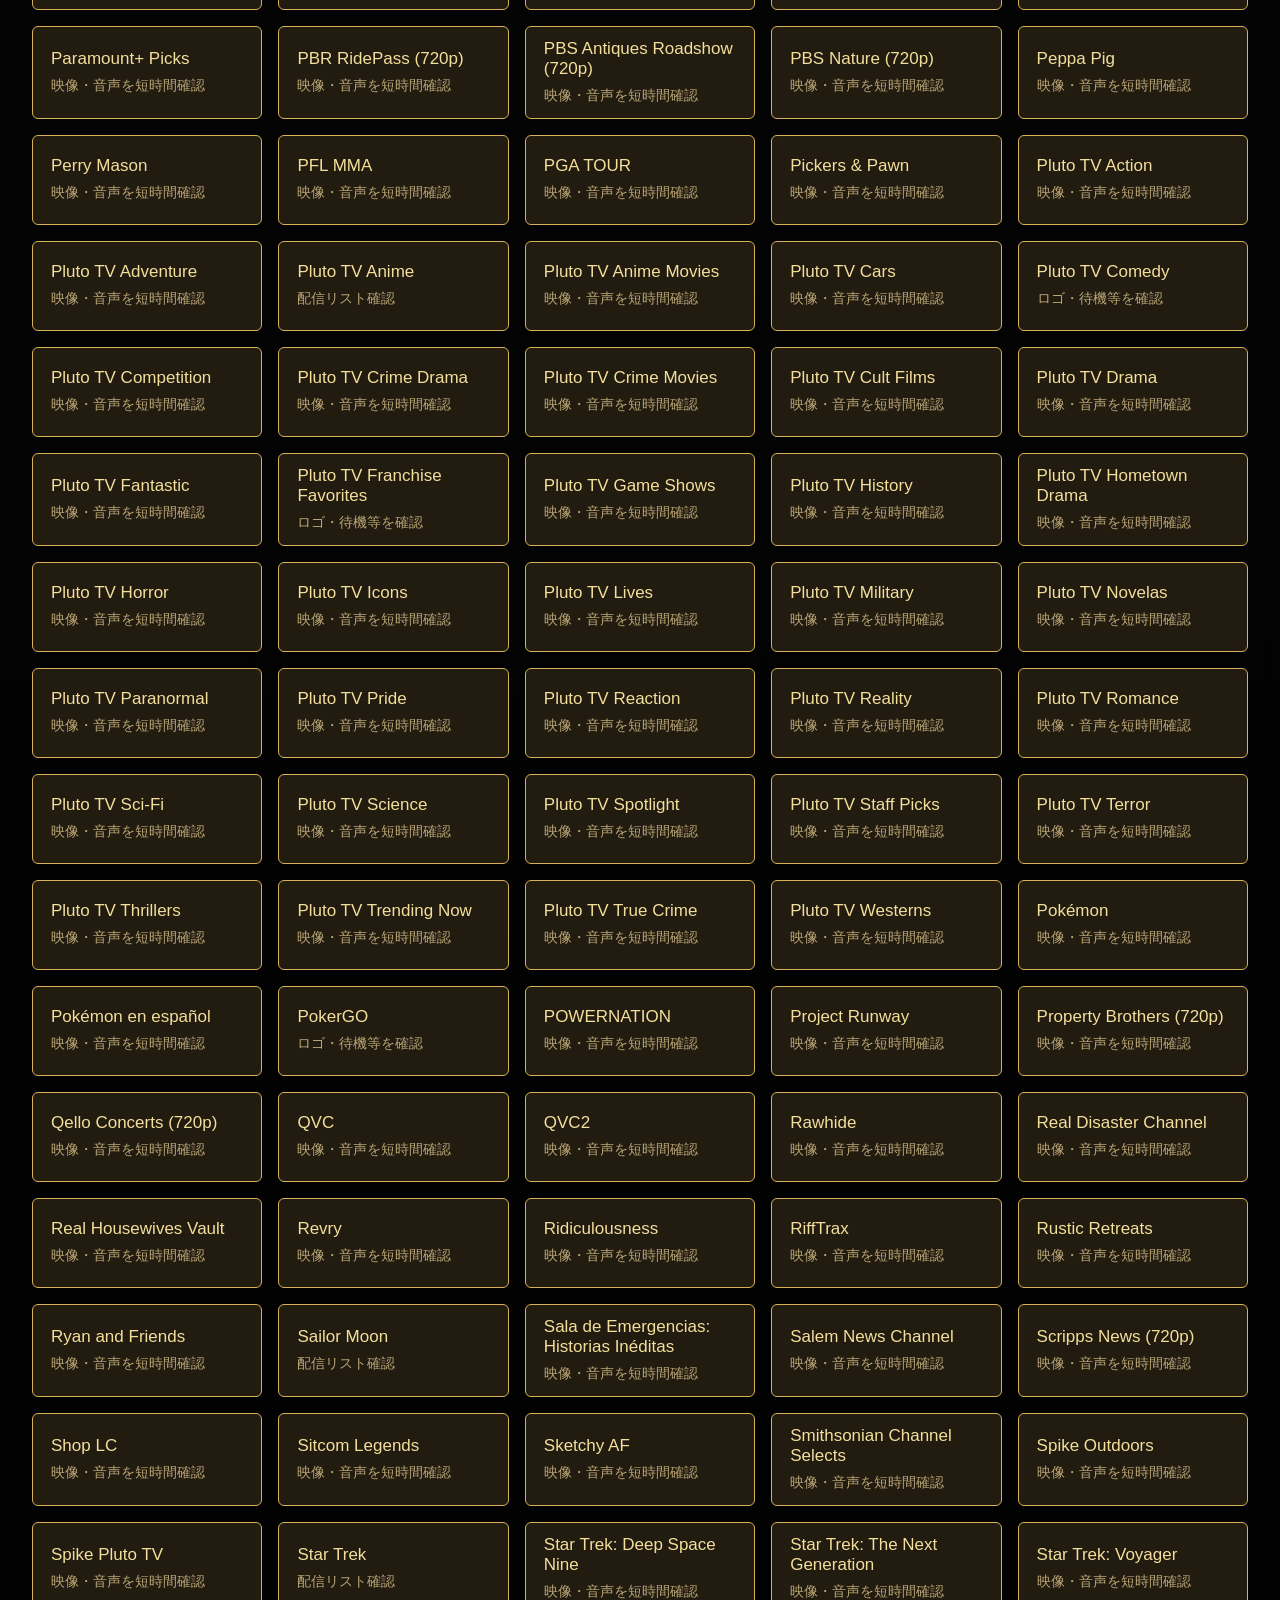
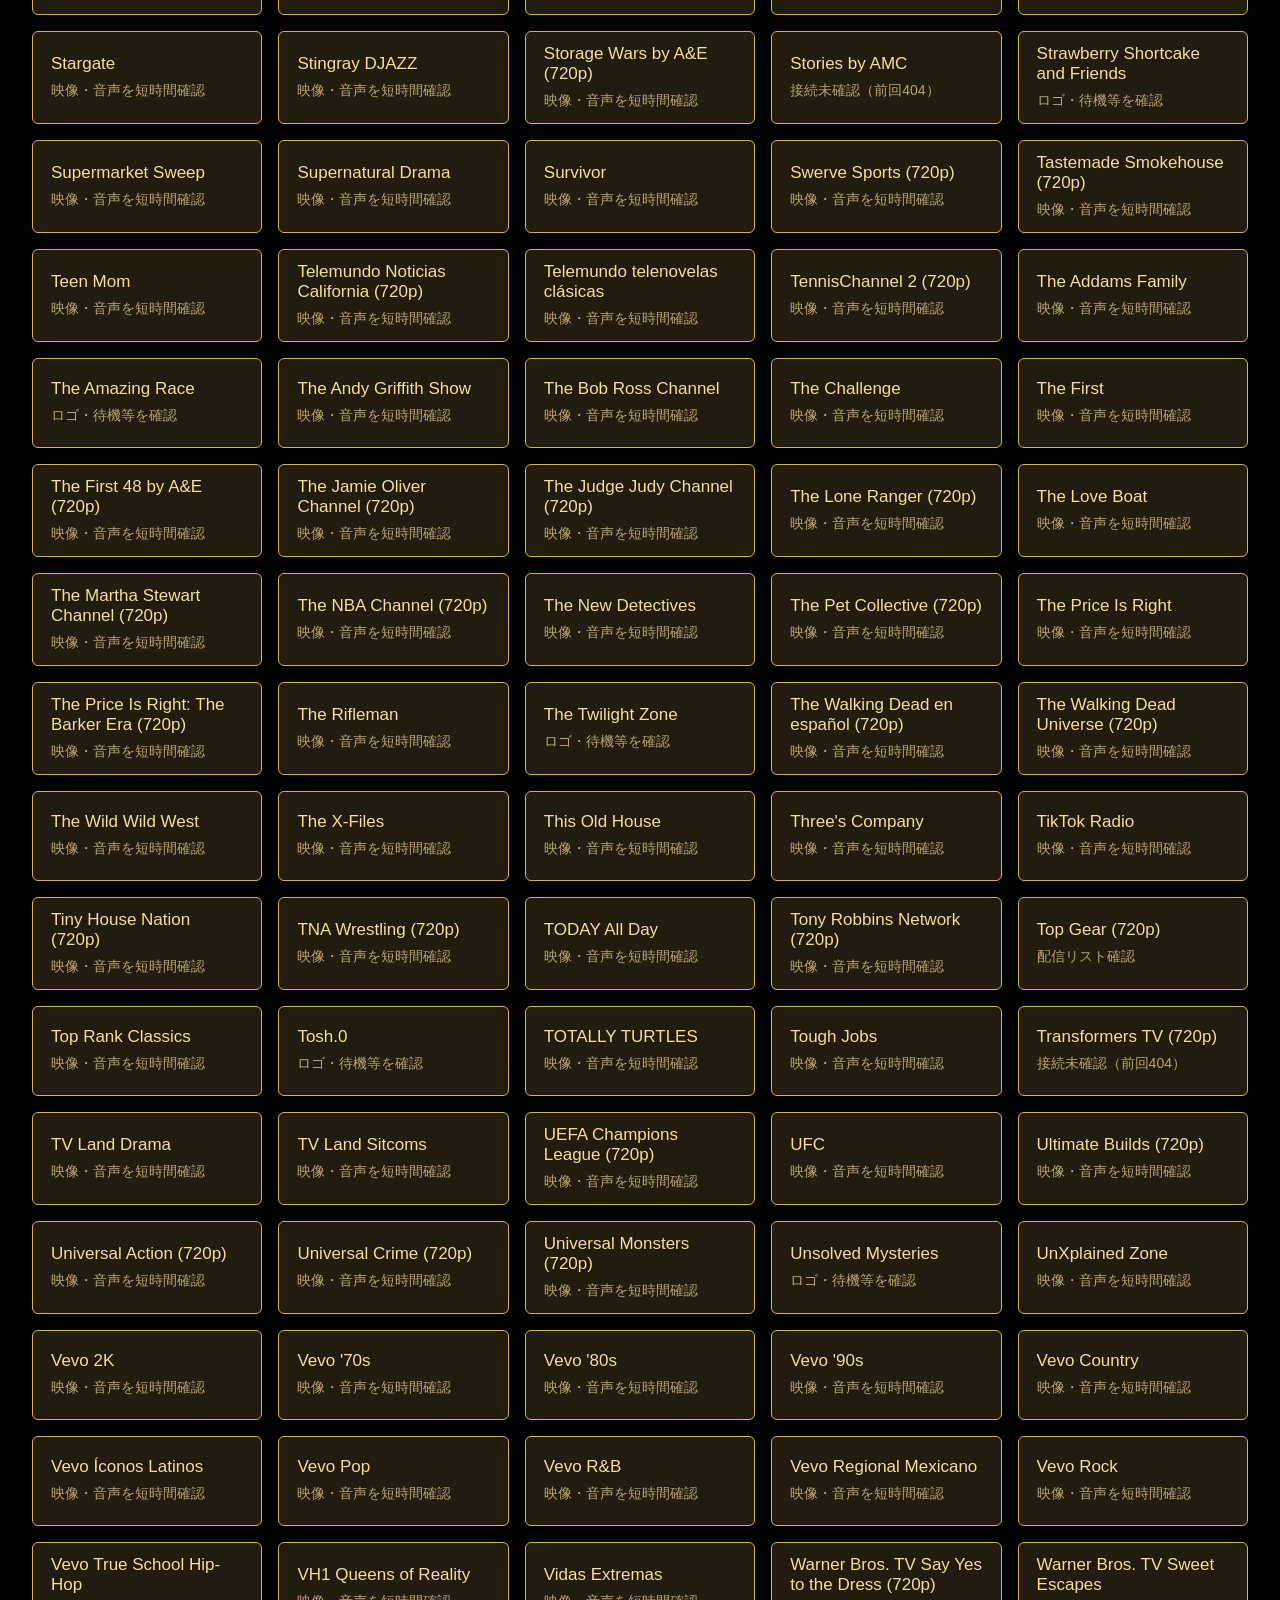
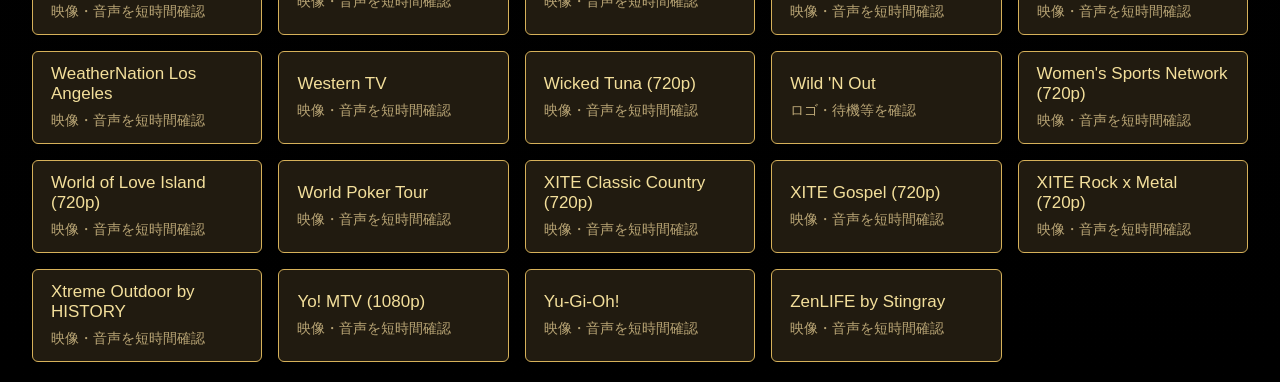
==== commit e383a8c1: "v1.8 チャンネル追加" ====
--- a/app/src/main/assets/library.html
+++ b/app/src/main/assets/library.html
@@ -1,15 +1,50 @@
-<!doctype html><html lang="ja"><head><meta charset="utf-8"><meta name="viewport" content="width=device-width,initial-scale=1"><title>ライブTV / 動画</title><link rel="stylesheet" href="css/style.css"><link rel="stylesheet" href="css/android.css"><style>main{padding:20px 32px}.toolbar{display:flex;flex-wrap:wrap;gap:12px;margin-bottom:24px}button,.back{padding:12px 18px;color:#f3df9b;background:#211b10;border:1px solid #d6b15a;border-radius:6px;text-decoration:none}.channels{display:grid;grid-template-columns:repeat(auto-fit,minmax(190px,1fr));gap:16px}.channel{min-height:90px;text-align:left;font-size:17px}h1{font-size:22px}p{color:#b9a575;line-height:1.7}header{align-items:center}.note{font-size:13px}</style></head><body><header><a class="back" href="index.html">← ホーム</a><h1>ライブTV / 動画</h1></header><main><div class="toolbar"><button onclick="tvAction('pickVideo')">端末の動画を開く</button><button onclick="tvAction('pickPlaylist')">M3Uを読み込む</button><button onclick="tvAction('enterUrl')">URLで再生</button><button onclick="if(confirm('元のチャンネル一覧に戻しますか？'))tvAction('resetChannels')">一覧を戻す</button></div><p class="note">VLCなどの再生アプリで開きます。ファイル選択に対応しない端末では「URLで再生」を使用できます。</p><p id="count"></p><div id="channels" class="channels"></div></main><script src="data/library_data.js"></script><script>
+<!doctype html>
+<html lang="ja"><head><meta charset="utf-8"><meta name="viewport" content="width=device-width,initial-scale=1"><title>ライブTV / 動画</title><link rel="stylesheet" href="css/style.css"><link rel="stylesheet" href="css/android.css"><style>
+main{padding:20px 32px}.toolbar{display:flex;flex-wrap:wrap;gap:12px;margin-bottom:24px}button,.back{padding:12px 18px;color:#f3df9b;background:#211b10;border:1px solid #d6b15a;border-radius:6px;text-decoration:none}.channels{display:grid;grid-template-columns:repeat(auto-fit,minmax(190px,1fr));gap:16px}.channel{min-height:90px;text-align:left;font-size:17px}.channel span,.channel small{display:block}.channel small{font-size:14px;color:#b9a575;line-height:1.5;margin-top:6px}h1{font-size:22px}p{color:#b9a575;line-height:1.7}header{align-items:center}.note{font-size:13px}#channelFilters button[aria-pressed=true]{background:#493917;border-color:#f3df9b}
+</style></head><body><header><a class="back" href="index.html">ホーム</a><h1>ライブTV / 動画</h1></header><main>
+<div class="toolbar"><button onclick="tvAction('pickVideo')">端末の動画を開く</button><button onclick="tvAction('pickPlaylist')">M3Uを読み込む</button><button onclick="tvAction('enterUrl')">URLで再生</button><button onclick="if(confirm('元のチャンネル一覧に戻しますか？'))tvAction('resetChannels')">一覧を戻す</button></div>
+<p class="note">VLCなどの再生アプリで開きます。ファイル選択に対応しない端末では「URLで再生」を使用できます。</p>
+<div id="channelFilters" class="toolbar" aria-label="チャンネル分類"></div><p id="count" role="status" aria-live="polite"></p><div id="channels" class="channels"></div></main>
+<script src="data/library_data.js"></script><script>
 (function(){
-  var list=window.TV_CHANNELS||[];
-  try { if(window.Android&&typeof Android.channels==='function') {var saved=Android.channels();if(saved){var parsed=JSON.parse(saved);if(Array.isArray(parsed))list=parsed;}} } catch(e){console.log(e);}
-  var box=document.getElementById('channels');
-  document.getElementById('count').textContent=list.length+'チャンネル';
-  if(!list.length){document.getElementById('count').textContent='チャンネルが見つかりません。M3Uファイルを読み込んでください。';}
-  list.forEach(function(c){var b=document.createElement('button');b.className='channel';b.textContent=c.name||'名称なし';b.onclick=function(){if(window.Android&&Android.playMedia){Android.playMedia(c.source);}else{alert('この画面での再生には専用Android APKが必要です。');}};box.appendChild(b);});
+  var list=window.TV_CHANNELS||[],builtInBySource={};
+  list.forEach(function(c){builtInBySource[c.source]=c;});
+  try {
+    if(window.Android&&typeof Android.channels==='function') {
+      var saved=Android.channels();
+      if(saved){var parsed=JSON.parse(saved);if(Array.isArray(parsed))list=parsed.map(function(c){
+        var defaults=builtInBySource[c.source];if(!defaults)return c;
+        var copy={};Object.keys(c).forEach(function(k){copy[k]=c[k];});
+        ['group','logo','checkLabel'].forEach(function(k){if(!copy[k]&&defaults[k])copy[k]=defaults[k];});
+        return copy;
+      });}
+    }
+  } catch(e){console.log(e);}
+  var box=document.getElementById('channels'),filters=document.getElementById('channelFilters'),category='すべて',groups=['すべて'];
+  list.forEach(function(c){var group=c.group||'その他';if(groups.indexOf(group)<0)groups.push(group);});
+  function render(){
+    while(box.firstChild)box.removeChild(box.firstChild);
+    var visible=list.filter(function(c){return category==='すべて'||(c.group||'その他')===category;});
+    document.getElementById('count').textContent=list.length?visible.length+' / '+list.length+' チャンネル':'チャンネルが見つかりません。M3Uファイルを読み込んでください。';
+    visible.forEach(function(c){
+      var b=document.createElement('button');b.className='channel';b.setAttribute('type','button');
+      var name=document.createElement('span');name.textContent=c.name||'名称なし';b.appendChild(name);
+      if(c.checkLabel){var note=document.createElement('small');note.textContent=c.checkLabel;b.appendChild(note);}
+      b.onclick=function(){if(window.Android&&Android.playMedia){Android.playMedia(c.source);}else{alert('この画面での再生には専用Android APKが必要です。');}};
+      box.appendChild(b);
+    });
+    Array.prototype.forEach.call(filters.children,function(b){b.setAttribute('aria-pressed',String(b._category===category));});
+  }
+  groups.forEach(function(group){
+    var b=document.createElement('button');b.setAttribute('type','button');b._category=group;
+    var count=group==='すべて'?list.length:list.filter(function(c){return(c.group||'その他')===group;}).length;
+    b.textContent=(group==='Tokyo'?'地上波':group)+' '+count;
+    b.onclick=function(){category=group;render();b.focus();};filters.appendChild(b);
+  });
+  render();
   window.tvAction=function(name){if(window.Android&&typeof Android[name]==='function'){Android[name]();}else{alert('この機能を使うにはPRIVATE SUITEのAndroid APKが必要です。');}};
-  var buttons=Array.prototype.slice.call(document.querySelectorAll('a,button'));
   var firstChannel=box.querySelector('button');
   if(firstChannel){firstChannel.setAttribute('tabindex','0');setTimeout(function(){firstChannel.focus();},150);}
-  document.addEventListener('keydown',function(e){var idx=buttons.indexOf(document.activeElement);if(e.key==='ArrowRight'||e.key==='ArrowDown'){e.preventDefault();buttons[Math.min(idx+1,buttons.length-1)].focus();}else if(e.key==='ArrowLeft'||e.key==='ArrowUp'){e.preventDefault();buttons[Math.max(idx-1,0)].focus();}else if(e.key==='Escape'||e.key==='Backspace'){window.location.href='index.html';}});
+  document.addEventListener('keydown',function(e){if(e.key==='Escape'||e.key==='Backspace')window.location.href='index.html';});
 })();
 </script><script src="js/android.js"></script></body></html>
